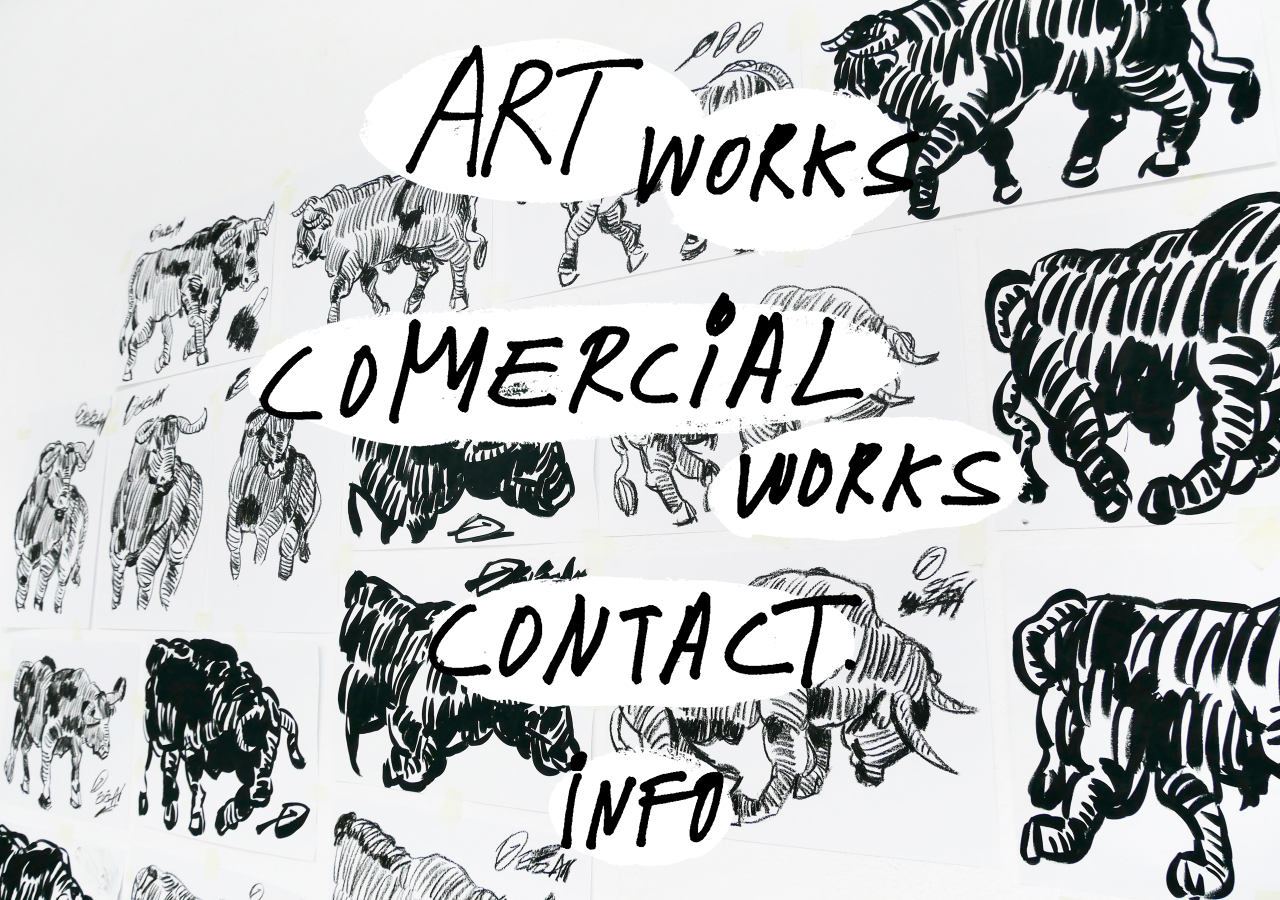
==== index.html @ d940c7e3 "Add files via upload" ====
<!DOCTYPE html>
<html lang="es">
<head>
    <meta charset="UTF-8">
    <meta name="viewport" content="width=device-width, initial-scale=1.0">
    
    <title>Elezan</title>
    <meta name="description" content="Daniel Elezan @elezanes Painter, illustrator and designer">
    
    <!-- Favicon de la web -->
    <link rel="icon" type="image/png" href="favicon.png">

    <!-- Precarga de los fondos para transiciones instantáneas -->
    <link rel="preload" as="image" href="index/index1.jpg">
    <link rel="preload" as="image" href="index/index2.jpg">

    <style>
        /* 1. RESET Y CONFIGURACIÓN GLOBAL */
        * {
            box-sizing: border-box;
            margin: 0;
            padding: 0;
        }

        body {
            width: 100%;
            min-height: 100vh;
            background-position: center;
            background-repeat: no-repeat;
            background-size: cover;
            background-attachment: fixed;
            transition: background-image 1s ease-in-out;
        }

        /* 2. CONTROL DE CARGA INICIAL */
        .hidden {
            opacity: 0;
            visibility: hidden;
        }

        #content {
            opacity: 1;
            visibility: visible;
            width: 100%;
            min-height: 100vh;
            transition: opacity 0.5s ease-in-out;
        }

        /* 3. MENÚ CENTRADO FLEXBOX */
        .menu-container {
            width: 100%;
            min-height: 100vh;
            display: flex;
            justify-content: center;
            align-items: center;
            padding: 20px;
        }

        .art-menu {
            display: flex;
            flex-direction: column;
            align-items: center;
            gap: 20px;
            width: 100%;
        }

        /* 4. ESTRUCTURA DE BOTONES Y ANIMACIONES SIN SOLAPAMIENTO */
        .hover-effect {
            position: relative;
            display: inline-block;
            text-align: center;
            text-decoration: none;
        }

        .button-img {
            display: block;
            height: auto;
            max-width: 100%;
            image-rendering: -webkit-optimize-contrast;
            image-rendering: auto;
            transition: none;
        }

        /* Al pasar el ratón, la imagen base se apaga por completo */
        .hover-effect:hover img.button-img:not(.top) {
            opacity: 0;
        }

        .hover-effect img.top {
            position: absolute;
            top: 0;
            left: 0;
            width: 100%;
            height: 100%;
            opacity: 0;
            transition: none;
            pointer-events: none;
        }

        /* Al pasar el ratón, la imagen subrayada aparece */
        .hover-effect:hover img.top {
            opacity: 1;
        }

 /* 5. ANCHOS MÁXIMOS PARA JERARQUÍA EN ESCRITORIO */
        .btn-art { max-width: 563px; }
        .btn-commercial { max-width: 784px; }
        .btn-contact { max-width: 444px; }
        .btn-info { 
            max-width: 202px; 
        }

        /* 6. DISEÑO RESPONSIVE */
        @media (max-width: 1024px) {
            .art-menu { gap: 16px; }
            .btn-art { max-width: 60vw; }
            .btn-commercial { max-width: 78vw; }
            .btn-contact { max-width: 52vw; }
            .btn-info { max-width: min(26vw, 202px); }
        }

        @media (max-width: 640px) {
            .menu-container { padding: 15px; }
            .art-menu { gap: 14px; }
            .btn-art { max-width: 80vw; }
            .btn-commercial { max-width: 92vw; }
            .btn-contact { max-width: 65vw; }
            .btn-info { max-width: min(35vw, 202px); }
        }
    </style>
</head>

<body>

    <!-- Contenedor principal oculto hasta que carguen las imágenes y fondos -->
    <div class="hidden" id="content">
        
        <main class="menu-container">
            <nav class="art-menu">
                
                <!-- ART WORKS -->
                <a class="hover-effect" href="artworks.html">
                    <img alt="Art Works" class="button-img btn-art" src="index/artworks.webp" />
                    <img alt="Art Works Hover" class="button-img top btn-art" src="index/artworks-s.webp" />
                </a>

                <!-- COMMERCIAL WORKS -->
                <a class="hover-effect" href="commercial.html">
                    <img alt="Commercial Works" class="button-img btn-commercial" src="index/comercialworks.webp" />
                    <img alt="Commercial Works Hover" class="button-img top btn-commercial" src="index/comercialworks-s.webp" />
                </a>

                <!-- CONTACT -->
                <a class="hover-effect" href="contact.html">
                    <img alt="Contact" class="button-img btn-contact" src="index/contact.webp" />
                    <img alt="Contact Hover" class="button-img top btn-contact" src="index/contact-s.webp" />
                </a>

                <!-- INFO -->
                <a class="hover-effect" href="info.html">
                    <img alt="Info" class="button-img btn-info" src="index/info.webp" />
                    <img alt="Info Hover" class="button-img top btn-info" src="index/info-s.webp" />
                </a>

            </nav>
        </main>

    </div>

    <!-- Script de control: Precarga de recursos WebP y rotación de fondos -->
    <script>
        document.addEventListener("DOMContentLoaded", function() {
            // Recoge las imágenes WebP del menú y los fondos de la carpeta raíz
            const menuImages = Array.from(document.images).map(img => img.src);
            const backgrounds = ['index/index1.jpg', 'index/index2.jpg'];
            const allSources = [...menuImages, ...backgrounds];
            
            let loadedCount = 0;
            const totalAssets = allSources.length;

            function assetLoaded() {
                loadedCount++;
                if (loadedCount >= totalAssets) {
                    document.getElementById('content').classList.remove('hidden');
                }
            }

            if (totalAssets === 0) {
                document.getElementById('content').classList.remove('hidden');
            } else {
                allSources.forEach(src => {
                    const tempImg = new Image();
                    tempImg.src = src;
                    tempImg.onload = assetLoaded;
                    tempImg.onerror = assetLoaded;
                });
            }

            // Cambiar fondo aleatoriamente cada 10 segundos
            let currentIndex = Math.floor(Math.random() * backgrounds.length);

            function changeBackground() {
                document.body.style.backgroundImage = `url('${backgrounds[currentIndex]}')`;
                currentIndex = (currentIndex + 1) % backgrounds.length;
            }

            changeBackground();
            setInterval(changeBackground, 10000);
        });
    </script>

</body>
</html>
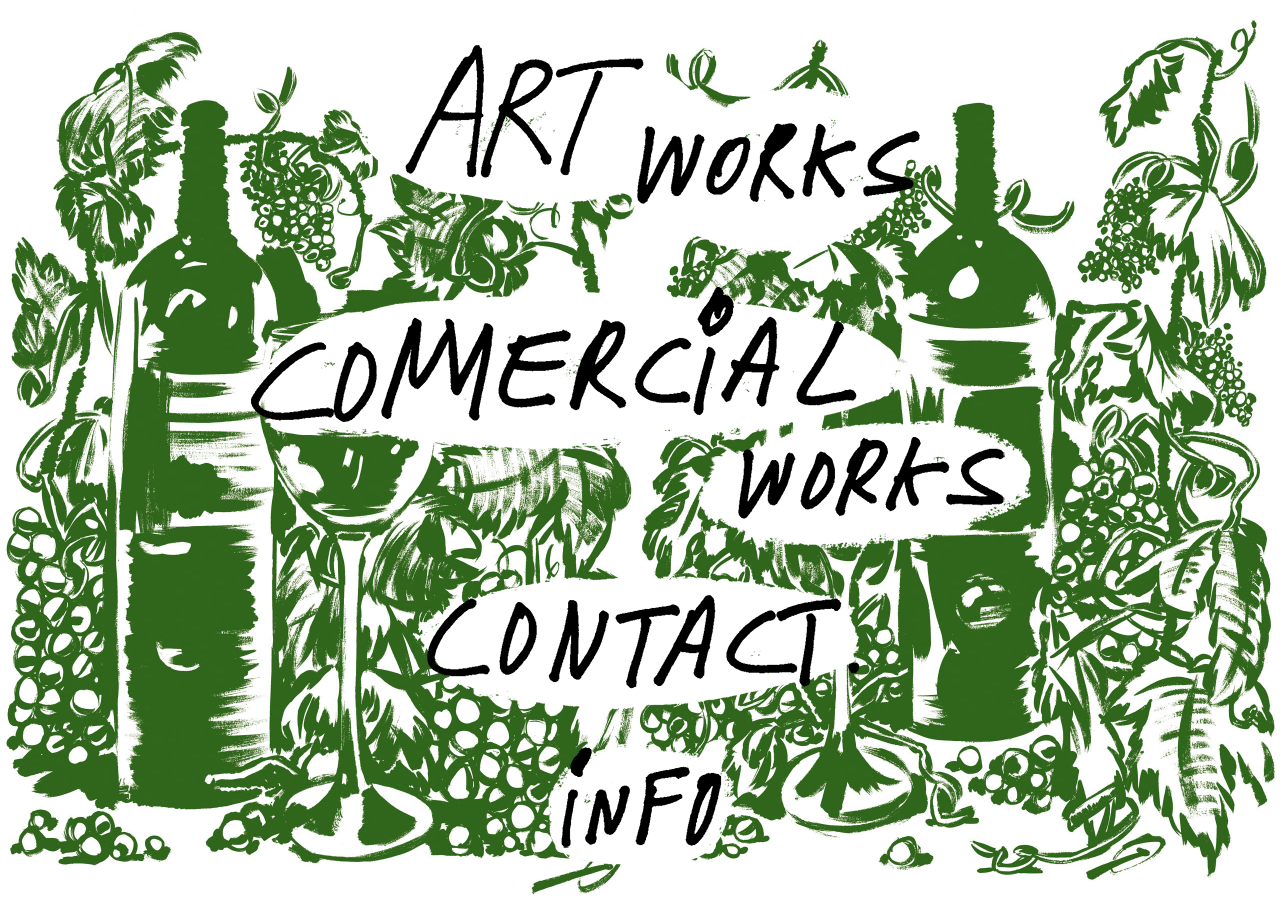
==== commit 9ef337b2: "Add files via upload" ====
--- a/index.html
+++ b/index.html
@@ -167,28 +167,42 @@
 
     </div>
 
-    <!-- Script de control: Precarga de recursos WebP y rotación de fondos -->
+    <!-- Script de control de carga ultrarrápido y seguro para móviles -->
     <script>
         document.addEventListener("DOMContentLoaded", function() {
-            // Recoge las imágenes WebP del menú y los fondos de la carpeta raíz
-            const menuImages = Array.from(document.images).map(img => img.src);
+            const contentDiv = document.getElementById('content');
+            
+            // 1. Seleccionamos solo las imágenes visibles principales (evitamos bloquear por el hover)
+            const mainImages = Array.from(document.querySelectorAll('.hover-effect > img:not(.top)')).map(img => img.src);
             const backgrounds = ['index/index1.jpg', 'index/index2.jpg'];
-            const allSources = [...menuImages, ...backgrounds];
+            const criticalAssets = [...mainImages, ...backgrounds];
             
             let loadedCount = 0;
-            const totalAssets = allSources.length;
+            const totalAssets = criticalAssets.length;
+            let safetyTriggered = false;
+
+            // Función para revelar el contenido de forma suave
+            function showContent() {
+                if (!safetyTriggered) {
+                    safetyTriggered = true;
+                    contentDiv.classList.remove('hidden');
+                }
+            }
 
             function assetLoaded() {
                 loadedCount++;
                 if (loadedCount >= totalAssets) {
-                    document.getElementById('content').classList.remove('hidden');
+                    showContent();
                 }
             }
 
+            // RED DE SEGURIDAD (Max 1200ms): Si la red móvil va lenta, muestra la página de todos modos
+            setTimeout(showContent, 1200);
+
             if (totalAssets === 0) {
-                document.getElementById('content').classList.remove('hidden');
+                showContent();
             } else {
-                allSources.forEach(src => {
+                criticalAssets.forEach(src => {
                     const tempImg = new Image();
                     tempImg.src = src;
                     tempImg.onload = assetLoaded;
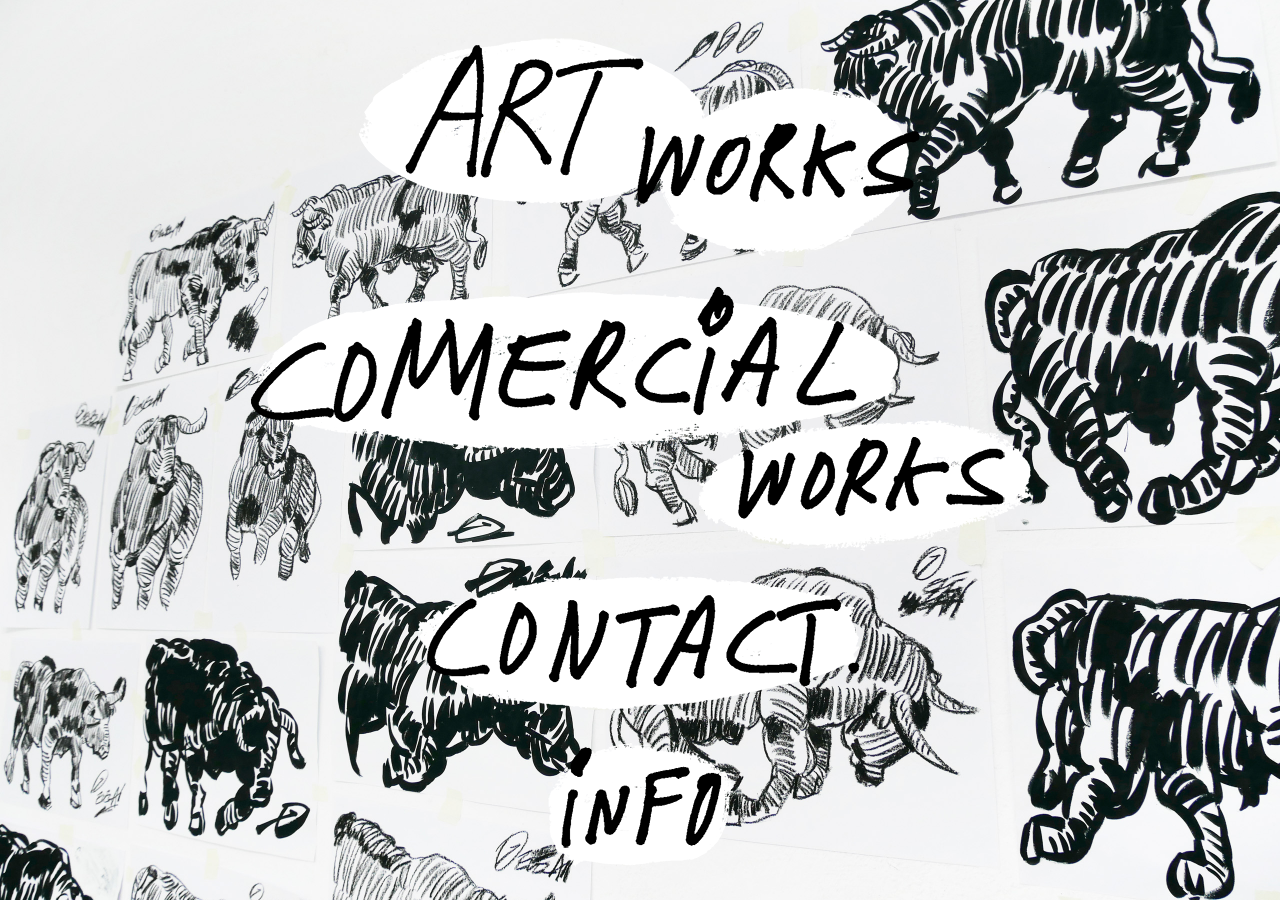
==== commit 6514df7a: "Add files via upload" ====
--- a/index.html
+++ b/index.html
@@ -20,6 +20,7 @@
             box-sizing: border-box;
             margin: 0;
             padding: 0;
+            -webkit-tap-highlight-color: transparent; /* Elimina el destello o subrayado azul al tocar en móviles */
         }
 
         body {
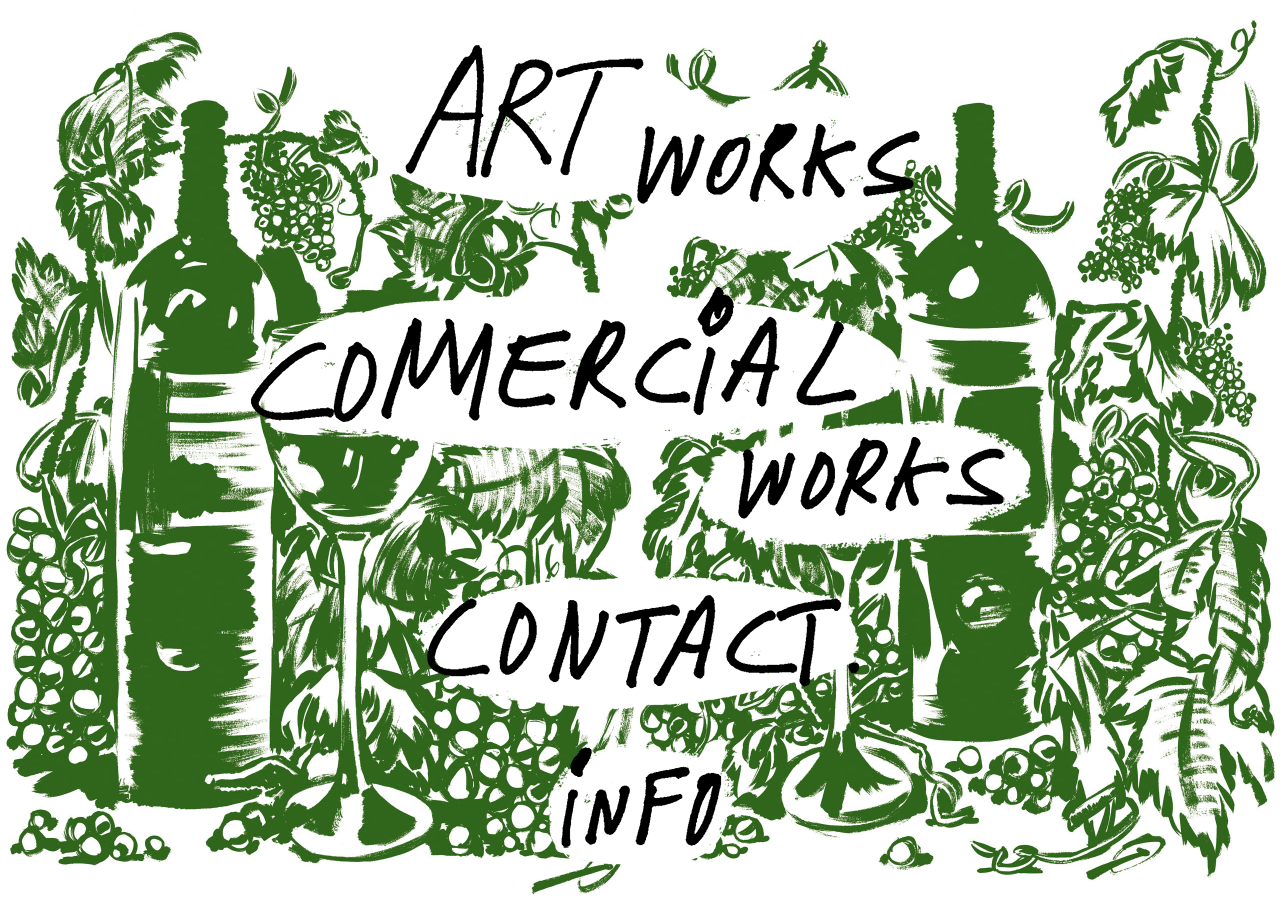
==== commit 960e3014: "Add files via upload" ====
--- a/index.html
+++ b/index.html
@@ -222,6 +222,43 @@
             changeBackground();
             setInterval(changeBackground, 10000);
         });
+
+        // CONTROL DE PRECARGA REAL DE IMÁGENES
+        document.addEventListener("DOMContentLoaded", function() {
+            const contentDiv = document.getElementById('content');
+            
+            // Recopilamos todas las rutas de imágenes que queremos precargar
+            // (Incluimos el fondo y las portadas de la galería)
+            const imagesToPreload = [
+                'artworks/fondoagua.gif',
+                ...projects.map(proj => `artworks/${proj.images[0]}`)
+            ];
+
+            let loadedCount = 0;
+            const totalImages = imagesToPreload.length;
+
+            if (totalImages === 0) {
+                contentDiv.classList.remove('hidden');
+                return;
+            }
+
+            // Función que comprueba si ya se han descargado todas
+            function imageLoaded() {
+                loadedCount++;
+                if (loadedCount === totalImages) {
+                    // Una vez que están todas en caché, mostramos la web de golpe
+                    contentDiv.classList.remove('hidden');
+                }
+            }
+
+            // Disparamos la carga en segundo plano de cada imagen
+            imagesToPreload.forEach(src => {
+                const img = new Image();
+                img.src = src;
+                img.onload = imageLoaded;
+                img.onerror = imageLoaded; // Por si alguna falla, para que no se quede bloqueado
+            });
+        });
     </script>
 
 </body>
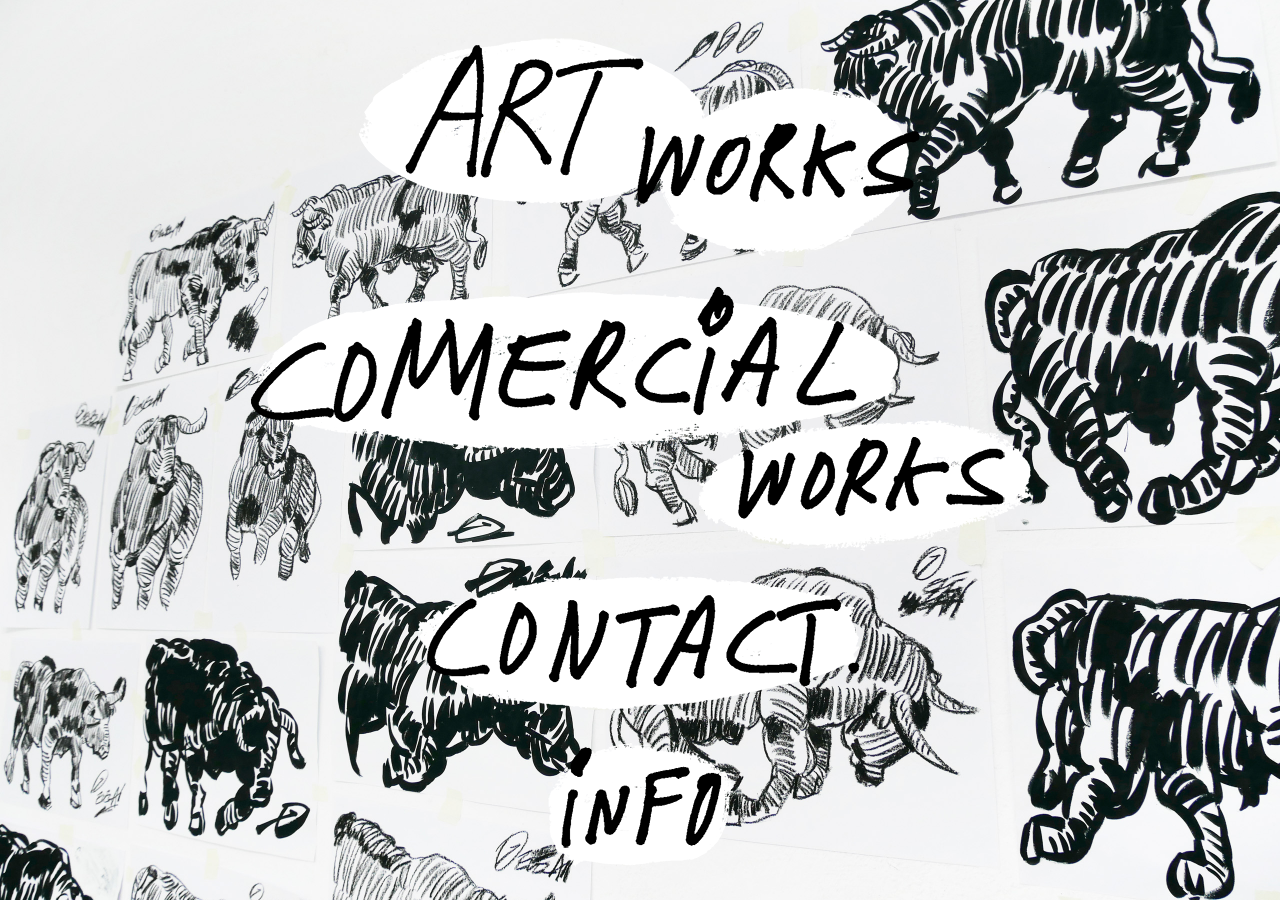
==== commit 4add0bb1: "Add files via upload" ====
--- a/index.html
+++ b/index.html
@@ -146,7 +146,7 @@
                 </a>
 
                 <!-- COMMERCIAL WORKS -->
-                <a class="hover-effect" href="commercial.html">
+                <a class="hover-effect" href="commercialworks.html">
                     <img alt="Commercial Works" class="button-img btn-commercial" src="index/comercialworks.webp" />
                     <img alt="Commercial Works Hover" class="button-img top btn-commercial" src="index/comercialworks-s.webp" />
                 </a>
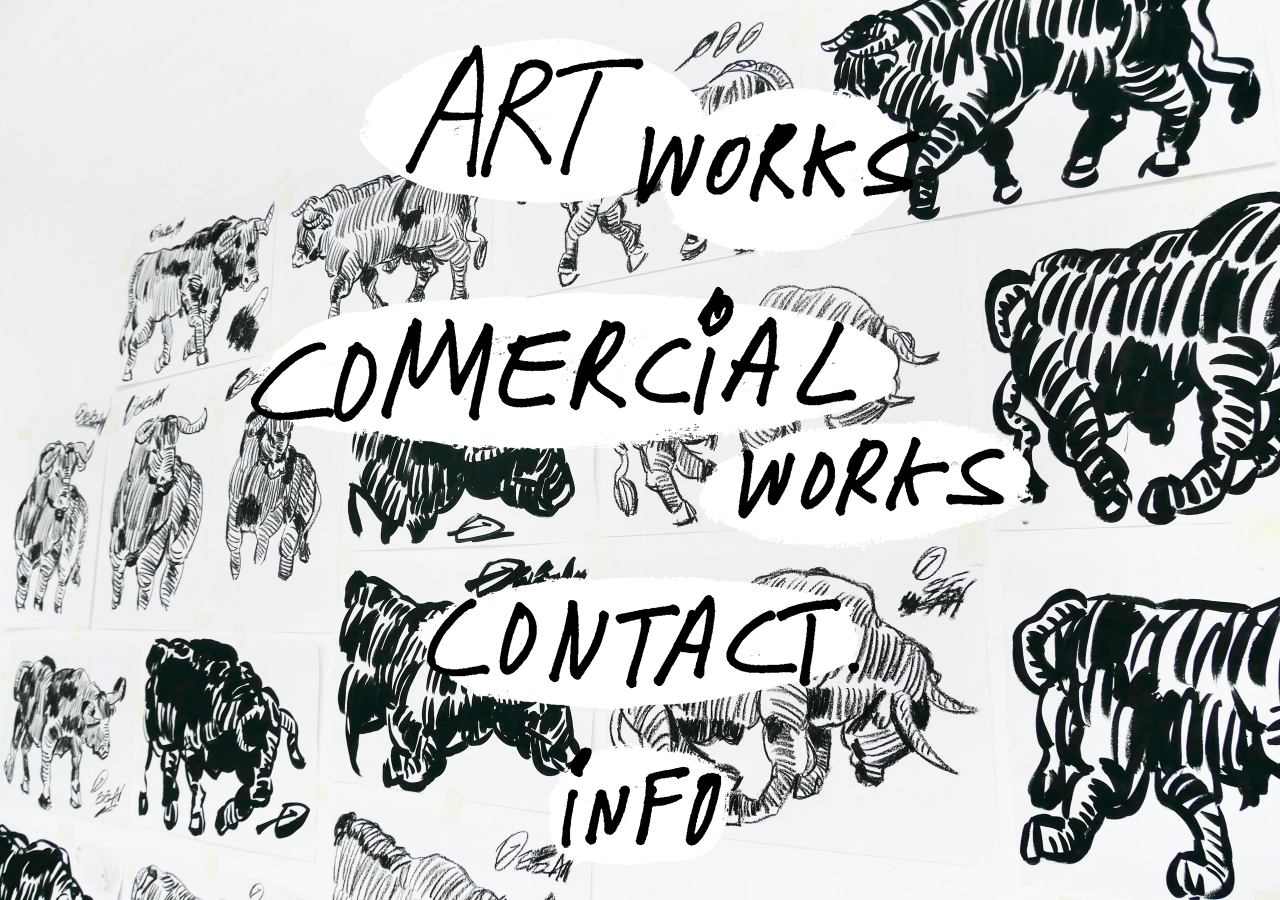
==== commit 9f49361e: "Add files via upload" ====
--- a/index.html
+++ b/index.html
@@ -10,9 +10,10 @@
     <!-- Favicon de la web -->
     <link rel="icon" type="image/png" href="favicon.png">
 
-    <!-- Precarga de los fondos para transiciones instantáneas -->
-    <link rel="preload" as="image" href="index/index1.jpg">
-    <link rel="preload" as="image" href="index/index2.jpg">
+    <!-- Importación de la tipografía Inter Tight -->
+    <link rel="preconnect" href="https://fonts.googleapis.com">
+    <link rel="preconnect" href="https://fonts.gstatic.com" crossorigin>
+    <link href="https://fonts.googleapis.com/css2?family=Inter+Tight:ital,wght@0,300;0,480;0,700;1,300;1,480;1,700&display=swap" rel="stylesheet">
 
     <style>
         /* 1. RESET Y CONFIGURACIÓN GLOBAL */
@@ -31,23 +32,15 @@
             background-size: cover;
             background-attachment: fixed;
             transition: background-image 1s ease-in-out;
-        }
-
-        /* 2. CONTROL DE CARGA INICIAL */
-        .hidden {
-            opacity: 0;
-            visibility: hidden;
+            font-family: "Inter Tight", sans-serif;
         }
 
         #content {
-            opacity: 1;
-            visibility: visible;
             width: 100%;
             min-height: 100vh;
-            transition: opacity 0.5s ease-in-out;
         }
 
-        /* 3. MENÚ CENTRADO FLEXBOX */
+        /* 2. MENÚ CENTRADO FLEXBOX */
         .menu-container {
             width: 100%;
             min-height: 100vh;
@@ -65,7 +58,7 @@
             width: 100%;
         }
 
-        /* 4. ESTRUCTURA DE BOTONES Y ANIMACIONES SIN SOLAPAMIENTO */
+        /* 3. ESTRUCTURA DE BOTONES Y ANIMACIONES SIN SOLAPAMIENTO */
         .hover-effect {
             position: relative;
             display: inline-block;
@@ -103,15 +96,13 @@
             opacity: 1;
         }
 
- /* 5. ANCHOS MÁXIMOS PARA JERARQUÍA EN ESCRITORIO */
+        /* 4. ANCHOS MÁXIMOS PARA JERARQUÍA EN ESCRITORIO */
         .btn-art { max-width: 563px; }
         .btn-commercial { max-width: 784px; }
         .btn-contact { max-width: 444px; }
-        .btn-info { 
-            max-width: 202px; 
-        }
+        .btn-info { max-width: 202px; }
 
-        /* 6. DISEÑO RESPONSIVE */
+        /* 5. DISEÑO RESPONSIVE */
         @media (max-width: 1024px) {
             .art-menu { gap: 16px; }
             .btn-art { max-width: 60vw; }
@@ -133,131 +124,57 @@
 
 <body>
 
-    <!-- Contenedor principal oculto hasta que carguen las imágenes y fondos -->
-    <div class="hidden" id="content">
-        
+    <div id="content">
         <main class="menu-container">
             <nav class="art-menu">
                 
                 <!-- ART WORKS -->
                 <a class="hover-effect" href="artworks.html">
-                    <img alt="Art Works" class="button-img btn-art" src="index/artworks.webp" />
+                    <img alt="Art Works" class="button-img btn-art" src="index/artworks.webp" loading="lazy" />
                     <img alt="Art Works Hover" class="button-img top btn-art" src="index/artworks-s.webp" />
                 </a>
 
                 <!-- COMMERCIAL WORKS -->
                 <a class="hover-effect" href="commercialworks.html">
-                    <img alt="Commercial Works" class="button-img btn-commercial" src="index/comercialworks.webp" />
+                    <img alt="Commercial Works" class="button-img btn-commercial" src="index/comercialworks.webp" loading="lazy" />
                     <img alt="Commercial Works Hover" class="button-img top btn-commercial" src="index/comercialworks-s.webp" />
                 </a>
 
                 <!-- CONTACT -->
                 <a class="hover-effect" href="contact.html">
-                    <img alt="Contact" class="button-img btn-contact" src="index/contact.webp" />
+                    <img alt="Contact" class="button-img btn-contact" src="index/contact.webp" loading="lazy" />
                     <img alt="Contact Hover" class="button-img top btn-contact" src="index/contact-s.webp" />
                 </a>
 
                 <!-- INFO -->
                 <a class="hover-effect" href="info.html">
-                    <img alt="Info" class="button-img btn-info" src="index/info.webp" />
+                    <img alt="Info" class="button-img btn-info" src="index/info.webp" loading="lazy" />
                     <img alt="Info Hover" class="button-img top btn-info" src="index/info-s.webp" />
                 </a>
 
             </nav>
         </main>
-
     </div>
 
-    <!-- Script de control de carga ultrarrápido y seguro para móviles -->
+    <!-- SCRIPT DE CAMBIO DE FONDO DINÁMICO Y ALEATORIO -->
     <script>
         document.addEventListener("DOMContentLoaded", function() {
-            const contentDiv = document.getElementById('content');
+            const backgrounds = ['index/index1.webp', 'index/index2.webp'];
             
-            // 1. Seleccionamos solo las imágenes visibles principales (evitamos bloquear por el hover)
-            const mainImages = Array.from(document.querySelectorAll('.hover-effect > img:not(.top)')).map(img => img.src);
-            const backgrounds = ['index/index1.jpg', 'index/index2.jpg'];
-            const criticalAssets = [...mainImages, ...backgrounds];
-            
-            let loadedCount = 0;
-            const totalAssets = criticalAssets.length;
-            let safetyTriggered = false;
-
-            // Función para revelar el contenido de forma suave
-            function showContent() {
-                if (!safetyTriggered) {
-                    safetyTriggered = true;
-                    contentDiv.classList.remove('hidden');
-                }
-            }
-
-            function assetLoaded() {
-                loadedCount++;
-                if (loadedCount >= totalAssets) {
-                    showContent();
-                }
-            }
-
-            // RED DE SEGURIDAD (Max 1200ms): Si la red móvil va lenta, muestra la página de todos modos
-            setTimeout(showContent, 1200);
-
-            if (totalAssets === 0) {
-                showContent();
-            } else {
-                criticalAssets.forEach(src => {
-                    const tempImg = new Image();
-                    tempImg.src = src;
-                    tempImg.onload = assetLoaded;
-                    tempImg.onerror = assetLoaded;
-                });
-            }
-
-            // Cambiar fondo aleatoriamente cada 10 segundos
+            // Elegimos una imagen aleatoria para empezar al cargar la página
             let currentIndex = Math.floor(Math.random() * backgrounds.length);
 
             function changeBackground() {
                 document.body.style.backgroundImage = `url('${backgrounds[currentIndex]}')`;
+                // Pasamos a la siguiente de forma cíclica (y seguirá alternando cada 10 segundos)
                 currentIndex = (currentIndex + 1) % backgrounds.length;
             }
 
+            // Aplicamos el fondo aleatorio inicial de inmediato
             changeBackground();
+
+            // Configuramos el intervalo para que siga rotando cada 10 segundos
             setInterval(changeBackground, 10000);
-        });
-
-        // CONTROL DE PRECARGA REAL DE IMÁGENES
-        document.addEventListener("DOMContentLoaded", function() {
-            const contentDiv = document.getElementById('content');
-            
-            // Recopilamos todas las rutas de imágenes que queremos precargar
-            // (Incluimos el fondo y las portadas de la galería)
-            const imagesToPreload = [
-                'artworks/fondoagua.gif',
-                ...projects.map(proj => `artworks/${proj.images[0]}`)
-            ];
-
-            let loadedCount = 0;
-            const totalImages = imagesToPreload.length;
-
-            if (totalImages === 0) {
-                contentDiv.classList.remove('hidden');
-                return;
-            }
-
-            // Función que comprueba si ya se han descargado todas
-            function imageLoaded() {
-                loadedCount++;
-                if (loadedCount === totalImages) {
-                    // Una vez que están todas en caché, mostramos la web de golpe
-                    contentDiv.classList.remove('hidden');
-                }
-            }
-
-            // Disparamos la carga en segundo plano de cada imagen
-            imagesToPreload.forEach(src => {
-                const img = new Image();
-                img.src = src;
-                img.onload = imageLoaded;
-                img.onerror = imageLoaded; // Por si alguna falla, para que no se quede bloqueado
-            });
         });
     </script>
 
